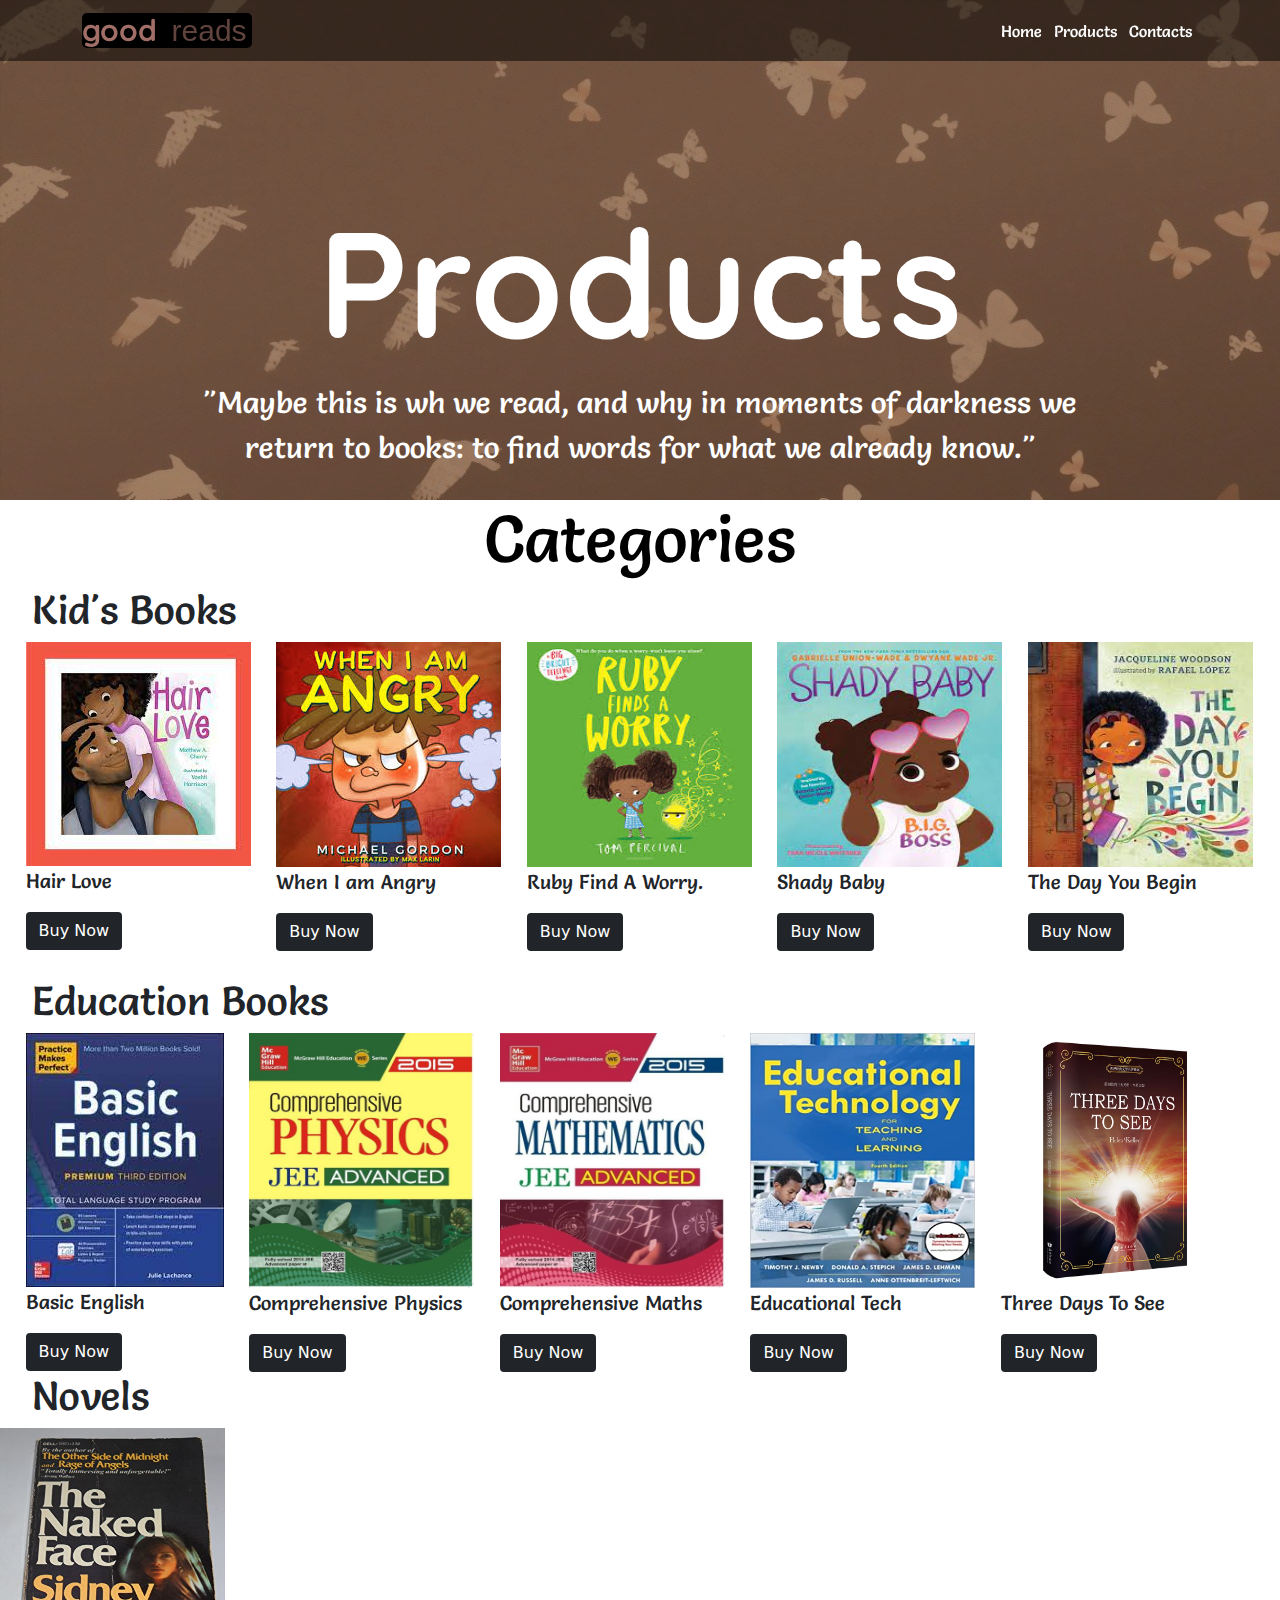
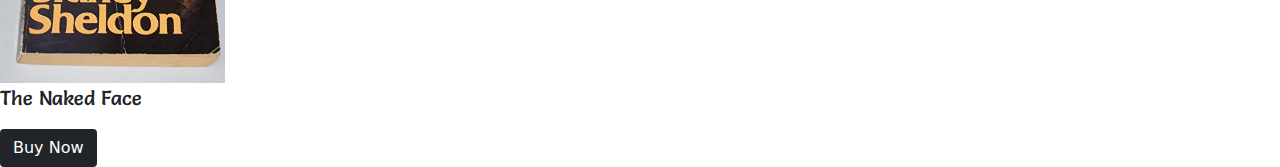
==== product.html @ a9356d99 "add files and photos added" ====
<!DOCTYPE html>
<html lang="en">

<head>
    <meta charset="UTF-8">
    <meta http-equiv="X-UA-Compatible" content="IE=edge">
    <meta name="viewport" content="width=device-width, initial-scale=1.0">
    <link rel="stylesheet" href="css/bootstrap.min.css">
    <link rel="stylesheet" href="css/product.css">
    <title>Product</title>
</head>

<body>
    <div class="book">
        <div class="hook">
            <nav class="navbar navbar-expand-sm  navbar-dark fixed-top">
                <div class="container">
                    <div class="navbar-header">
                        <a href=""><strong>good</strong>
                            <scan>reads</scan>
                        </a>
                    </div>
                    <ul class="nav navbar-nav">
                        <li><a href="index.html">Home</a></li>
                        <li><a href="product.html">Products</a></li>
                        <li><a href="#contacts">Contacts</a></li>
                    </ul>
                </div>
            </nav>

            <h1>Products</h1>
            <p class="bok">"Maybe this is wh we read, and why in moments of darkness we<br>return to books: to find
                words for what we already know."</p>
        </div>
    </div>

    <h2>Categories</h2>
    <div class="category">
        <div class="kid">
            <h3>Kid's Books</h3>
            <div class="sock">
                <div class="one">
                    <img src="/images/kids/kid-one.jpeg" alt="">
                    <div class="pin">
                        <p class="kid-one">Hair Love</p>
                        <button class="btn bg-dark">Buy Now</button>
                    </div>
                </div>
                <div class="two">
                    <img src="/images/kids/kid-two.jpeg" alt="">
                    <div class="seek">
                        <p>When I am Angry</p>
                        <button class="btn bg-dark">Buy Now</button>
                    </div>
                </div>
                <div class="three">
                    <img src="/images/kids/kid-three.jpeg" alt="" height="225" width="225">
                    <div>
                        <p>Ruby Find A Worry.</p>
                        <button class="btn bg-dark">Buy Now</button>
                    </div>
                </div>
                <div class="four">
                    <img src="/images/kids/kid-four.jpeg" alt="" height="225" width="225">
                    <div>
                        <p>Shady Baby</p>
                        <button class="btn bg-dark">Buy Now</button>
                    </div>
                </div>
                <div class="five">
                    <img src="/images/kids/kid-five.jpeg" alt="" height="225" width="225">
                    <div>
                        <p>The Day You Begin</p>
                        <button class="btn bg-dark">Buy Now</button>
                    </div>
                </div>
            </div>
        </div>
        <div class="edu">
            <h3>Education Books</h3>
            <div class="cate">
                <div class="book-one">
                    <img src="/images/educate/Bk-one.jpeg" alt="">
                    <div>
                        <p>Basic English</p>
                        <button class="btn bg-dark">Buy Now</button>
                    </div>
                </div>
                <div class="book-two">
                    <img src="/images/educate/Bk-two.jpeg" alt="" height="255" width="225">
                    <div>
                        <p>Comprehensive Physics</p>
                        <button class="btn bg-dark">Buy Now</button>
                    </div>
                </div>
                <div class="book-three">
                    <img src="/images/educate/Bk-three.jpeg" alt="" height="255" width="225">
                    <div>
                        <p>Comprehensive Maths</p>
                        <button class="btn bg-dark">Buy Now</button>
                    </div>
                </div>
                <div class="book-four">
                    <img src="/images/educate/Bk-four.jpg" alt="" height="255" width="225">
                    <div>
                        <p>Educational Tech</p>
                        <button class="btn bg-dark">Buy Now</button>
                    </div>
                </div>
                <div class="book-five">
                    <img src="/images/educate/Bk-five.webp" alt="" height="255" width="225">
                    <div>
                        <p>Three Days To See</p>
                        <button class="btn bg-dark">Buy Now</button>
                    </div>
                </div>
            </div>
        </div>

        <div class="rom">
            <h3>Novels</h3>
            <div class="rommy">
                <div class="rom-one">
                    <img src="/images/romance/rom-one.jpg" alt="" height="255" width="225">
                    <div>
                        <p>The Naked Face</p>
                        <button class="btn bg-dark">Buy Now</button>
                    </div>
                </div>
            </div>
        </div>
    </div>
</body>

</html>
---- css/product.css ----
@import url('https://fonts.googleapis.com/css2?family=Quicksand:wght@300&display=swap');
@import url('https://fonts.googleapis.com/css2?family=Salsa&display=swap');/* Nav-styling */
.navbar-header{
    font-size: 30px;
}
.navbar{
    background-color: rgba(0, 0, 0, 0.507);
}

.navbar-header a{
    /* color: white; */
    text-decoration: none;
    background-color: black;
    border-radius: 5px;
}
strong{
    font-family: 'Quicksand', sans-serif;
    color: #A16F67;
}
scan{
    font-family: 'Palanquin', sans-serif;
    color: #61433E;
    padding: 5px;
}
nav{
    align-items: center;
    text-align: center;

}
nav >ul{
    list-style: none;
    display: inline;
    /* font-size:10px; */
}
ul>li{
    padding: 6px;
    font-family: 'Salsa', cursive;
    font-size: 16px;
}
nav ul li a{
    color: white;
    text-decoration: none; 
}

nav ul li a:hover{
    color: orange;
}
.book{
    background: url(/images/books.jpg);
    /* padding-top: 5%; */
    height: 500px;
    background-repeat: no-repeat;
    width: 100%;
    position: relative;
}
.hook{
    background-color: #61433e9c;
    height: 500px;
}
h1{
    color: white;
    text-align: center;
    padding-top: 15%;
    font-family: 'Quicksand', sans-serif;
    font-size: 150px;
    font-weight: bolder;
}
.bok{
    font-family: 'Salsa', cursive;
    font-size: 30px;
    color: white;
    text-align: center;
}
h2{
    text-align: center;
    font-family: 'Salsa', cursive;
    color: black;
    font-size: 65px;
}

/* Categories */

/* Kids-Books */
h3{
    font-size: 40px;
    font-family: 'Salsa', cursive;
    padding-left: 2.5%;
}
.sock{
    display: flex;
}
.btn{
    color: white;
}
p{
    font-family: 'Salsa', cursive;
    font-size: 20px;
}
.one{
    padding-left: 2%;
}
.two{
    padding-left: 2%;
}
.three{
    padding-left: 2%;
}
.four{
    padding-left: 2%;
}
.five{
    padding-left: 2%;
}

/* Education-Books */
.edu{
    padding-top:  2%;
}
.cate{
    display: flex;
}
.book-one{
    padding-left: 2%; 
}
.book-two{
    padding-left: 2%; 
}
.book-three{
    padding-left: 2%; 
}
.book-four{
    padding-left: 2%; 
}
.book-five{
    padding-left: 2%; 
}
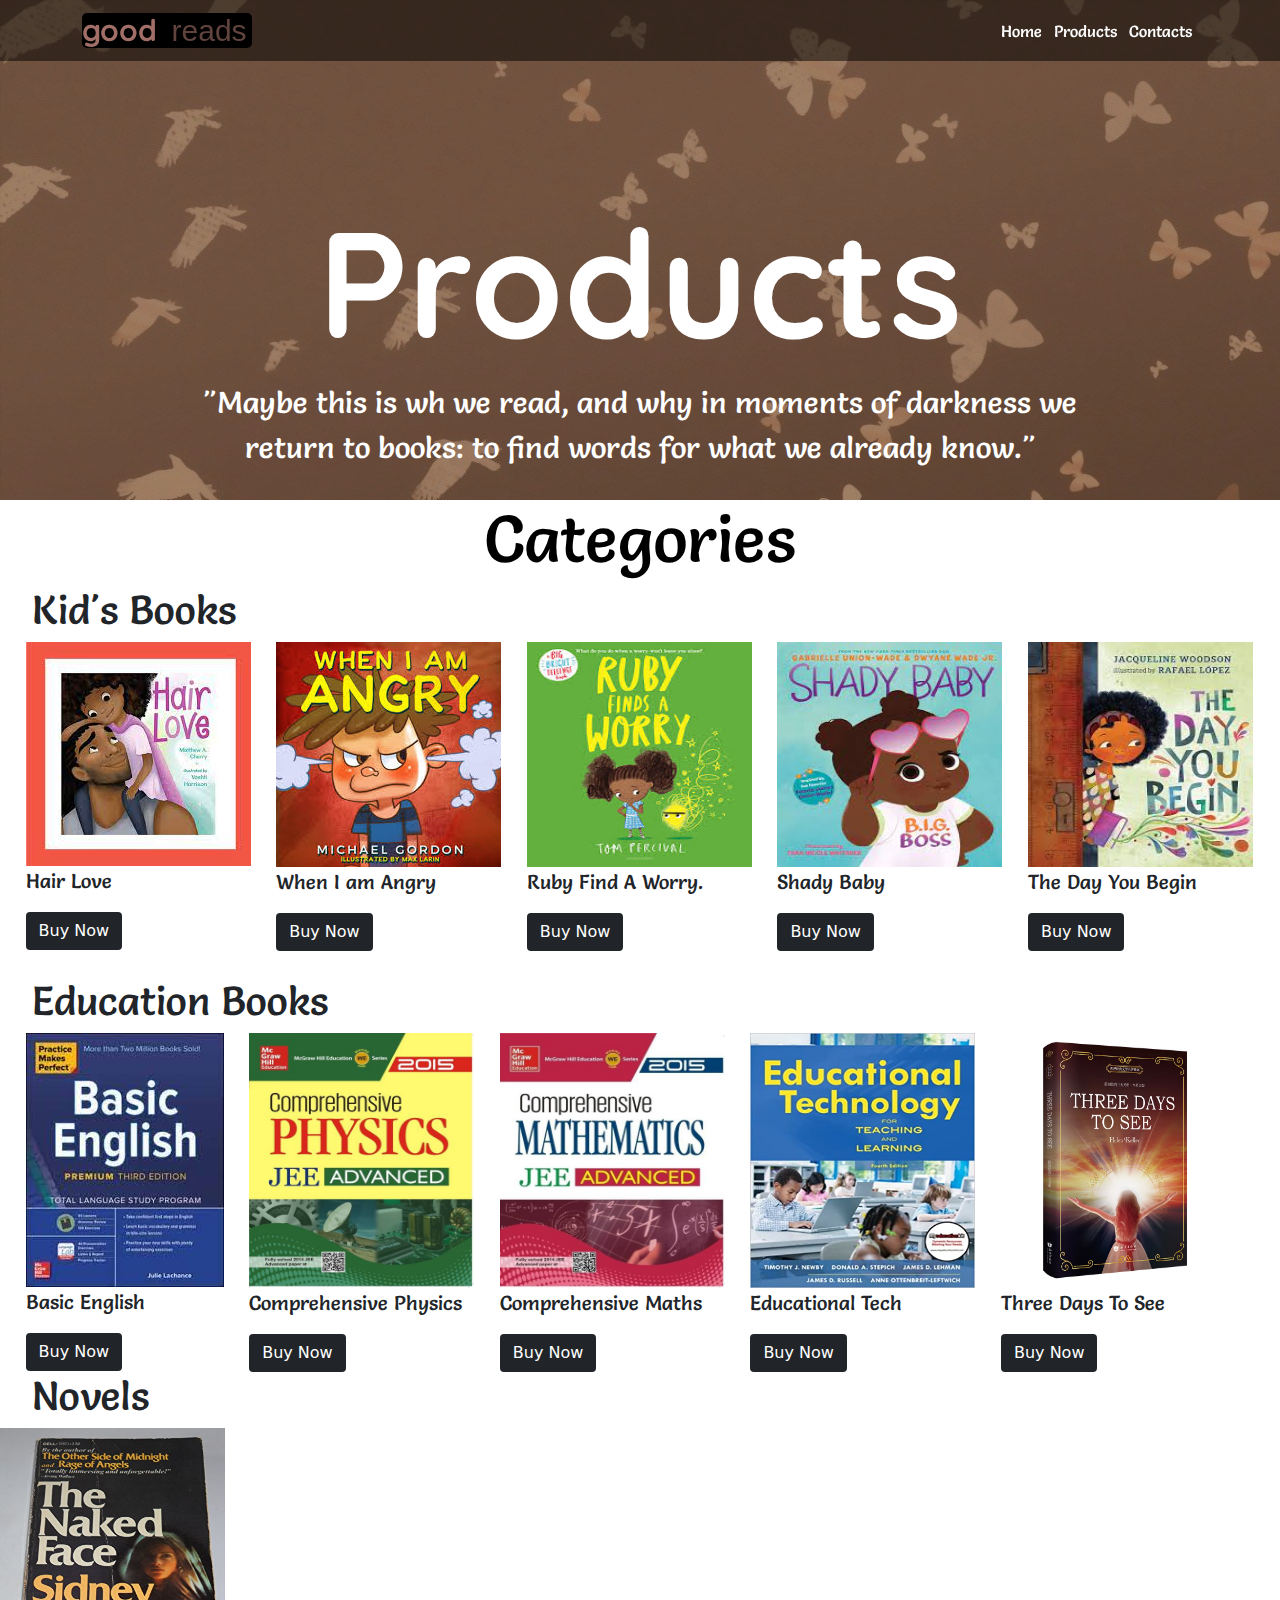
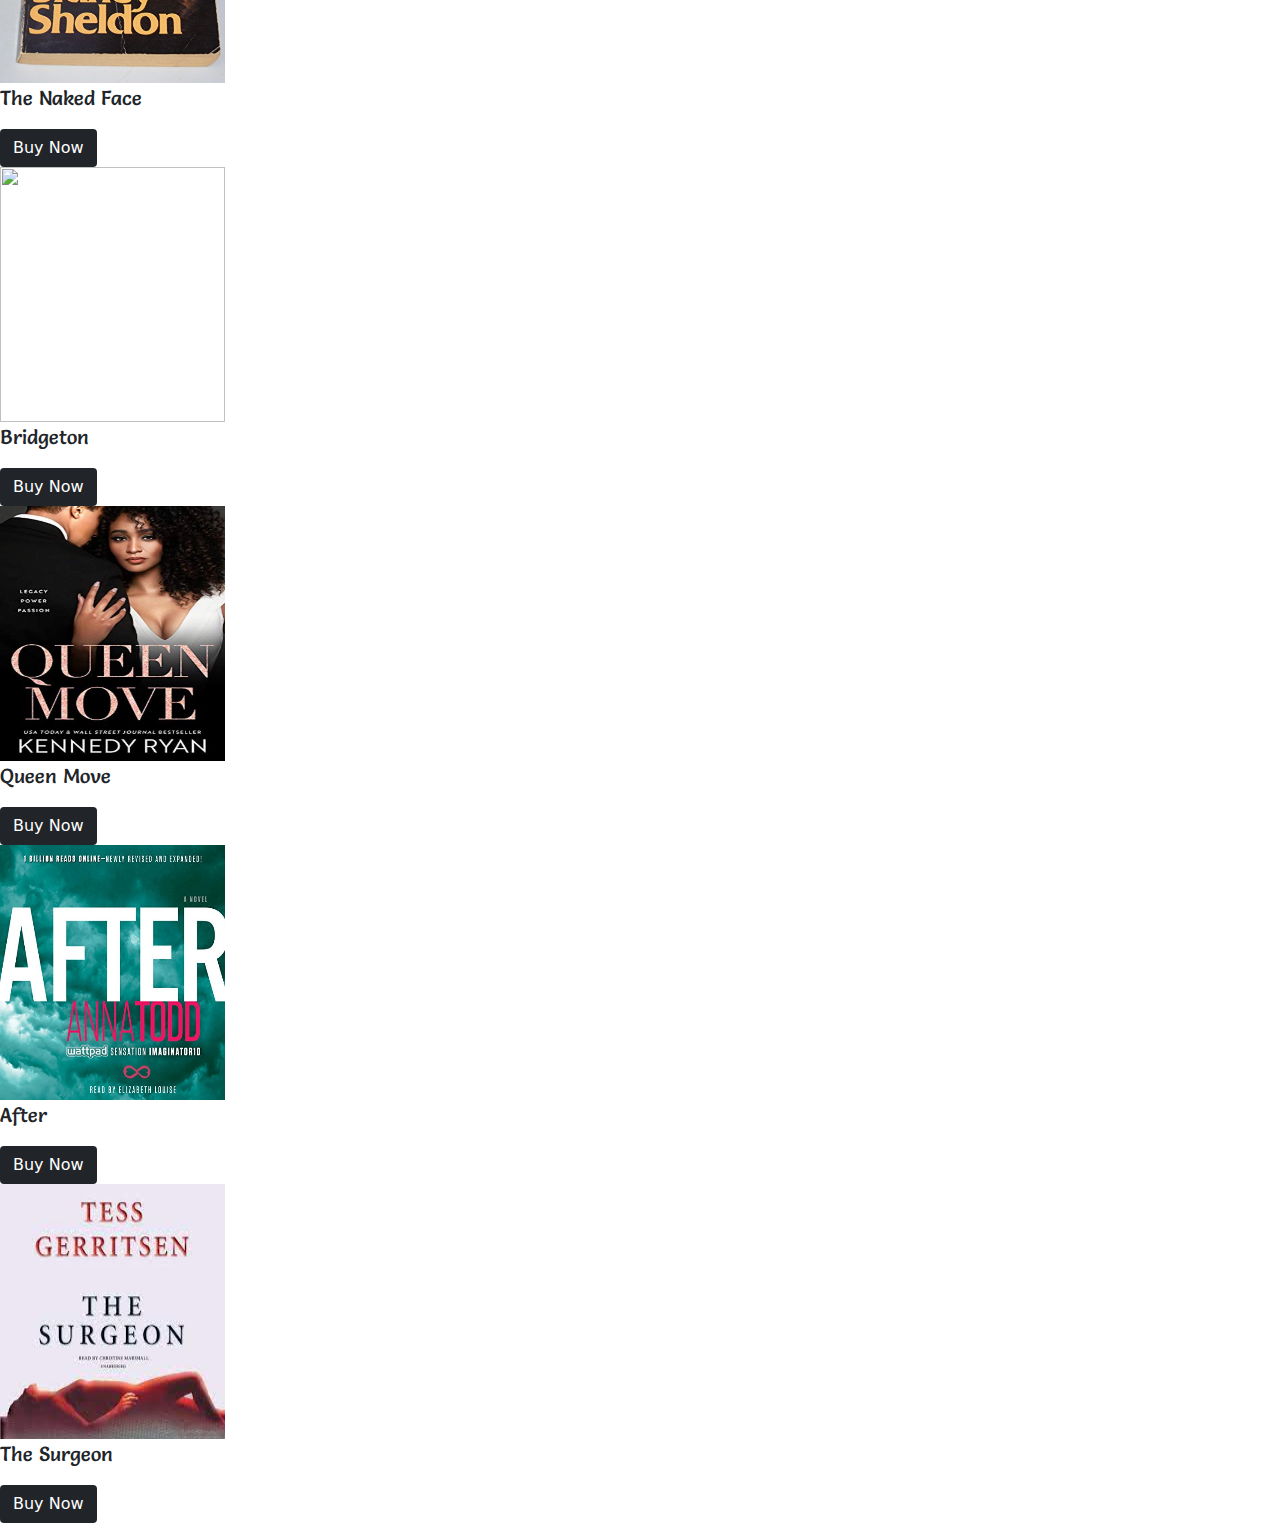
==== commit a706d0a2: "add photos" ====
--- a/product.html
+++ b/product.html
@@ -127,6 +127,34 @@
                         <button class="btn bg-dark">Buy Now</button>
                     </div>
                 </div>
+                <div class="rom-two">
+                    <img src="/images/romance/rom-two.jpeg" alt="" height="255" width="225">
+                    <div>
+                        <p>Bridgeton</p>
+                        <button class="btn bg-dark">Buy Now</button>
+                    </div>
+                </div>
+                <div class="rom-three">
+                    <img src="/images/romance/rom-three.jpeg" alt="" height="255" width="225">
+                    <div>
+                        <p>Queen Move</p>
+                        <button class="btn bg-dark">Buy Now</button>
+                    </div>
+                </div>
+                <div class="rom-four">
+                    <img src="/images/romance/rom-four.jpg" alt="" height="255" width="225">
+                    <div>
+                        <p>After</p>
+                        <button class="btn bg-dark">Buy Now</button>
+                    </div>
+                </div>
+                <div class="rom-five">
+                    <img src="/images/romance/rom-five.jpeg" alt="" height="255" width="225">
+                    <div>
+                        <p>The Surgeon</p>
+                        <button class="btn bg-dark">Buy Now</button>
+                    </div>
+                </div>
             </div>
         </div>
     </div>
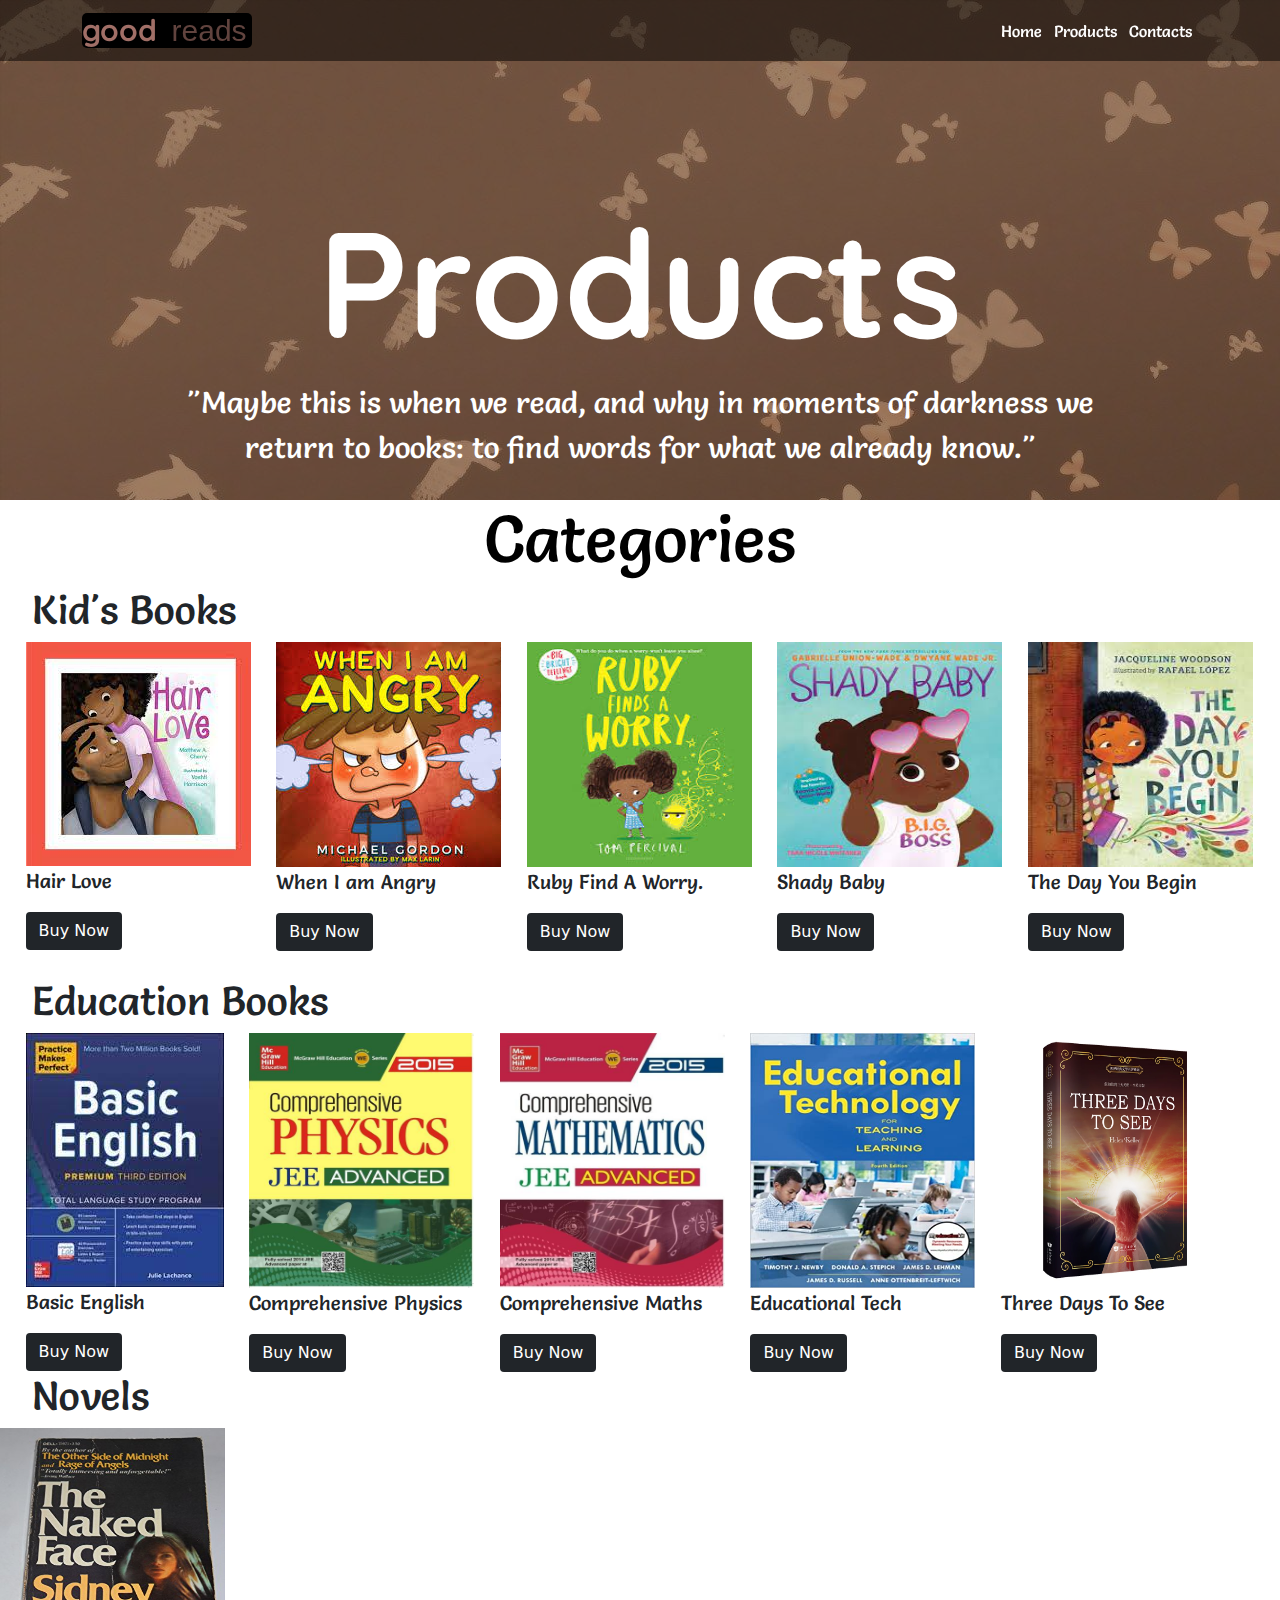
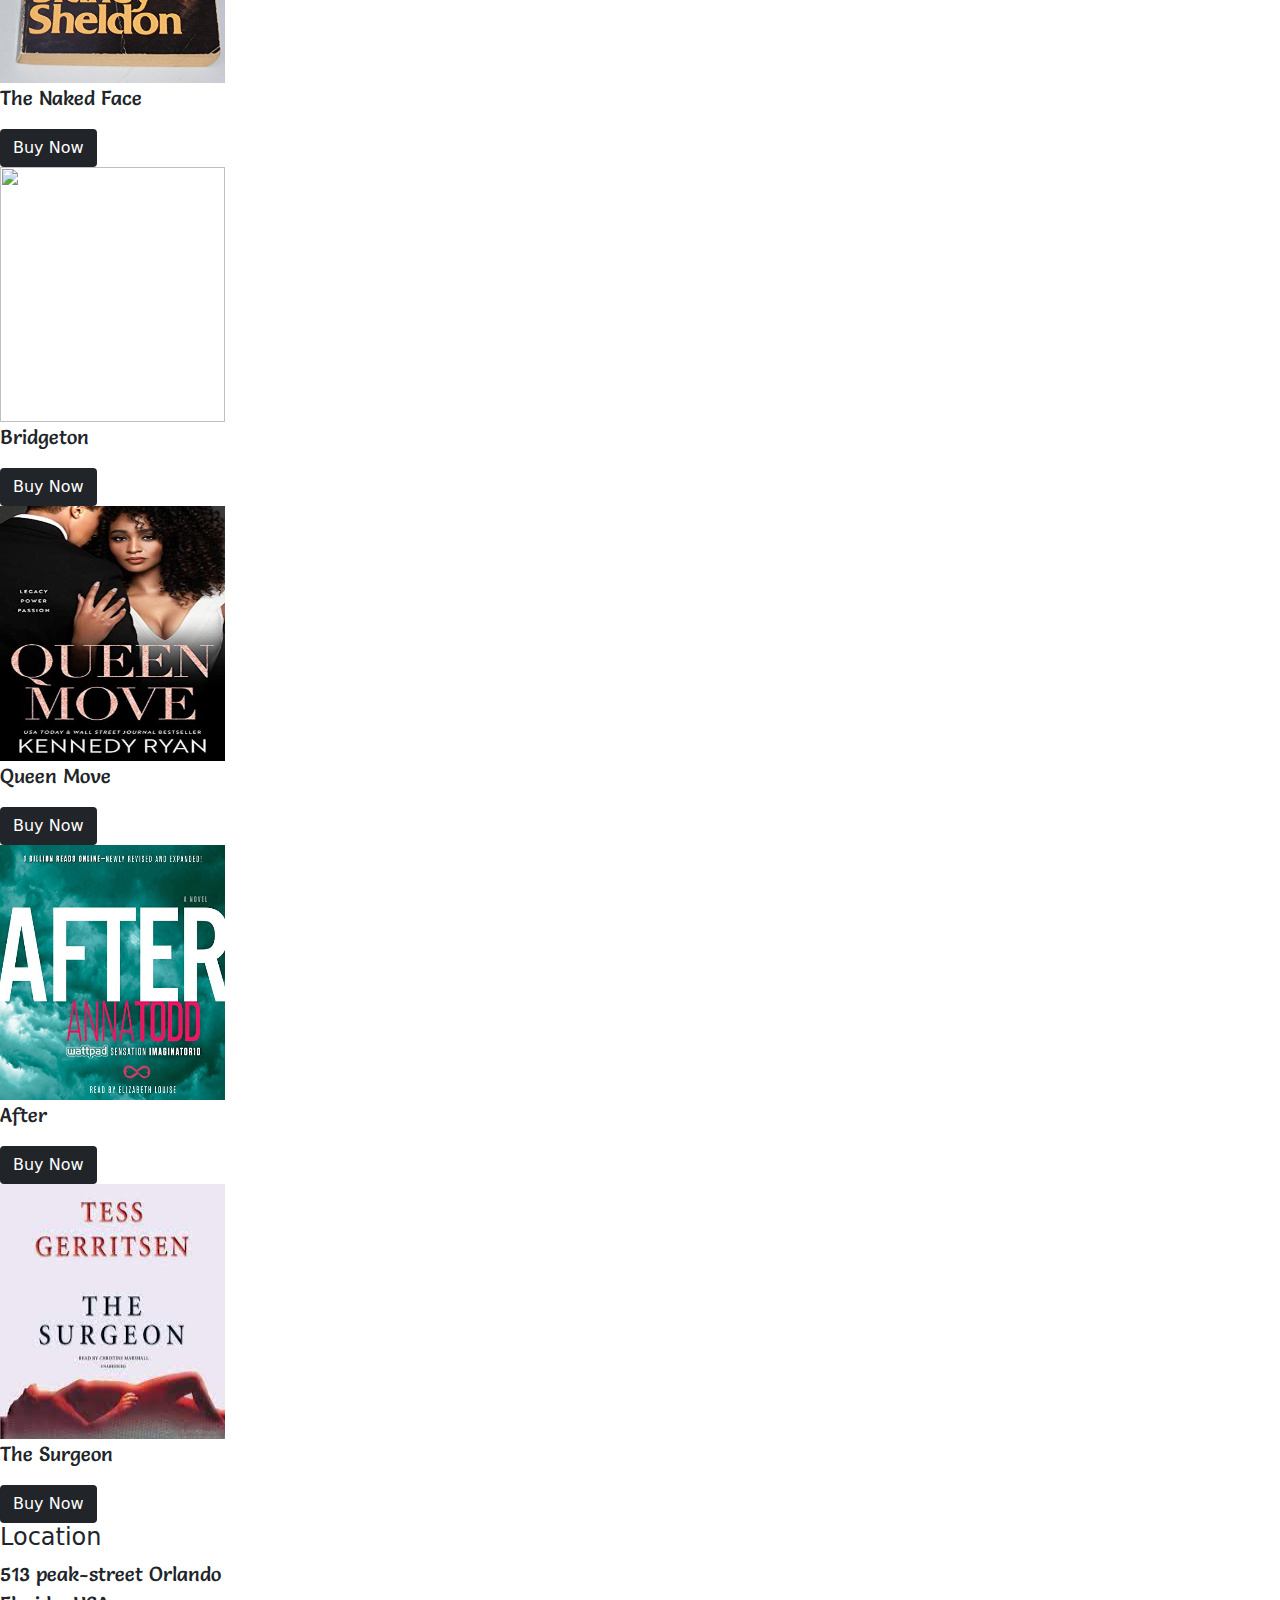
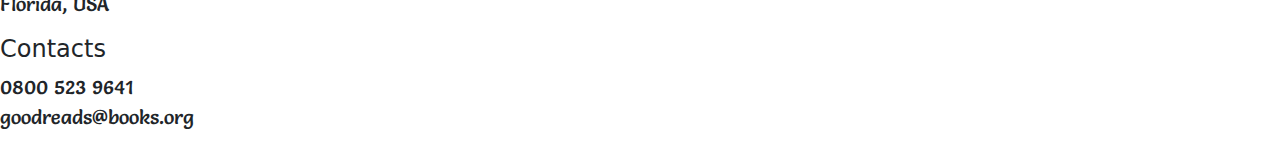
==== commit 4fef2606: "add changes" ====
--- a/product.html
+++ b/product.html
@@ -23,13 +23,13 @@
                     <ul class="nav navbar-nav">
                         <li><a href="index.html">Home</a></li>
                         <li><a href="product.html">Products</a></li>
-                        <li><a href="#contacts">Contacts</a></li>
+                        <li><a href="contacts.html">Contacts</a></li>
                     </ul>
                 </div>
             </nav>
 
             <h1>Products</h1>
-            <p class="bok">"Maybe this is wh we read, and why in moments of darkness we<br>return to books: to find
+            <p class="bok">"Maybe this is when we read, and why in moments of darkness we<br>return to books: to find
                 words for what we already know."</p>
         </div>
     </div>
@@ -158,6 +158,18 @@
             </div>
         </div>
     </div>
+    <footer>
+        <div id="state">
+            <div class="loc">
+                <h4>Location</h4>
+                <p> 513 peak-street Orlando<br> Florida, USA</p>
+            </div>
+            <div class="cont">
+                <h4>Contacts</h4>
+                <p>0800 523 9641<br>goodreads@books.org</p>
+            </div>
+        </div>
+    </footer>
 </body>
 
 </html>